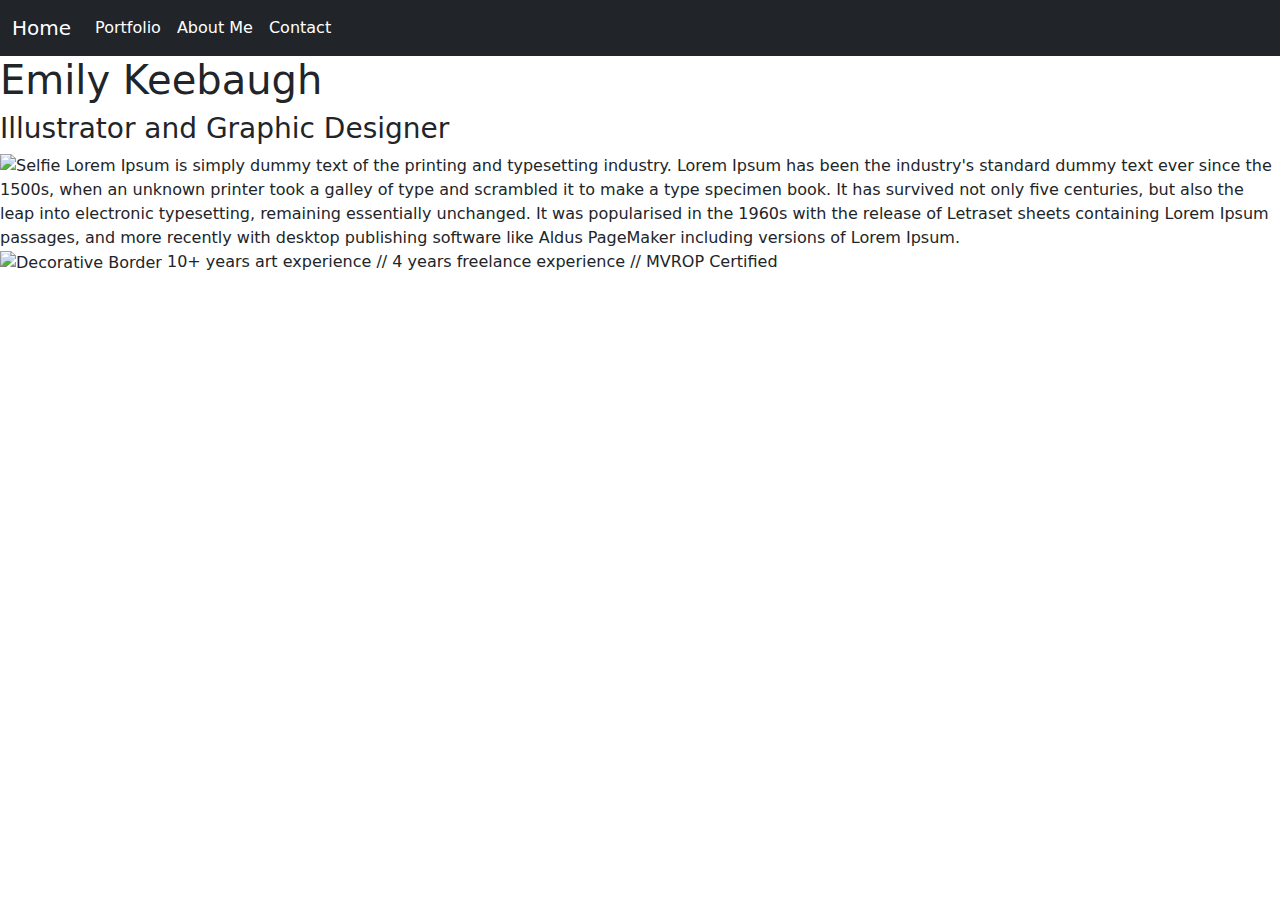
==== index.html @ 85dd1366 "Add files via upload" ====
<!DOCTYPE html>
<html lang="en">
  <head>
    <!-- Required meta tags -->
    <meta charset="utf-8" />
    <meta name="viewport" content="width=device-width, initial-scale=1" />

    <link rel="stylesheet"href="https://cdnjs.cloudflare.com/ajax/libs/twitter-bootstrap/5.0.0-beta1/css/bootstrap.min.css"/>
    <link rel="stylesheet" href="https://cdnjs.cloudflare.com/ajax/libs/font-awesome/5.15.2/css/all.min.css"/>
<link rel="stylesheet" href="CSS/custom1.css"/>
    <title>Emily Keebaugh Final Website</title>
  </head>
 
<body>
<nav class="navbar navbar-expand-lg navbar-dark bg-dark">
  <div class="container-fluid">
    <a class="navbar-brand" href="index.html">Home</a>
      <ul class="navbar-nav me-auto mb-2 mb-lg-0">
        <li class="nav-item">
          <a class="nav-link active" aria-current="page" href="portfolio.html">Portfolio</a>
        </li>
        <li class="nav-item">
          <a class="nav-link active" aria-current="page" href="about.html">About Me</a>
        </li>
        <li class="nav-item">
          <a class="nav-link active" aria-current="page" href="contact.html">Contact</a>
        </li>
  </div>
</nav>

<div class="topspace">

</div>

<div class="header">
  <h1>Emily Keebaugh</h1>
  <h3> Illustrator and Graphic Designer</h3>
</div>

<div class="row1">
<img src="Images/IMG_0511.jpg" alt="Selfie">
  <span>
    Lorem Ipsum is simply dummy text of the printing and typesetting industry. Lorem Ipsum has been the industry's standard dummy text ever since the 1500s, when an unknown printer took a galley of type and scrambled it to make a type specimen book. It has survived not only five centuries, but also the leap into electronic typesetting, remaining essentially unchanged. It was popularised in the 1960s with the release of Letraset sheets containing Lorem Ipsum passages, and more recently with desktop publishing software like Aldus PageMaker including versions of Lorem Ipsum.
  </span>
</div>

<div class="row2">
  <img src="images/set-of-decorative-border-vector-20757579.jpg" alt="Decorative Border">
  10+ years art experience  //  4 years freelance experience  //  MVROP Certified
</div>

</body>


 
</html>
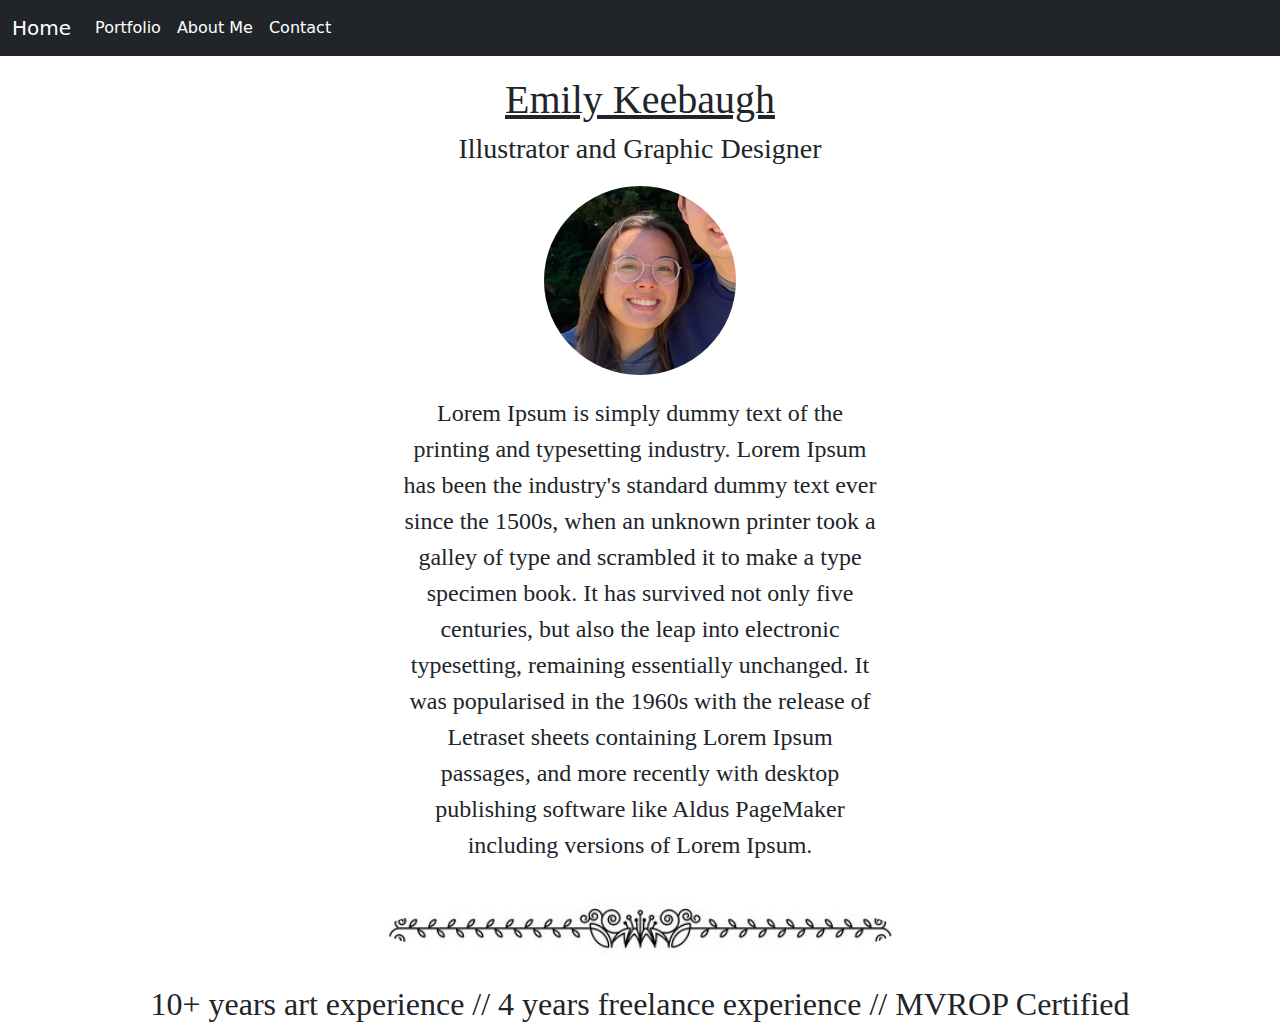
==== commit 23dacf3e: "Update index.html" ====
--- a/index.html
+++ b/index.html
@@ -7,7 +7,7 @@
 
     <link rel="stylesheet"href="https://cdnjs.cloudflare.com/ajax/libs/twitter-bootstrap/5.0.0-beta1/css/bootstrap.min.css"/>
     <link rel="stylesheet" href="https://cdnjs.cloudflare.com/ajax/libs/font-awesome/5.15.2/css/all.min.css"/>
-<link rel="stylesheet" href="CSS/custom1.css"/>
+<link rel="stylesheet" href="custom1.css"/>
     <title>Emily Keebaugh Final Website</title>
   </head>
  
@@ -38,14 +38,14 @@
 </div>
 
 <div class="row1">
-<img src="Images/IMG_0511.jpg" alt="Selfie">
+<img src="IMG_0511.jpg" alt="Selfie">
   <span>
     Lorem Ipsum is simply dummy text of the printing and typesetting industry. Lorem Ipsum has been the industry's standard dummy text ever since the 1500s, when an unknown printer took a galley of type and scrambled it to make a type specimen book. It has survived not only five centuries, but also the leap into electronic typesetting, remaining essentially unchanged. It was popularised in the 1960s with the release of Letraset sheets containing Lorem Ipsum passages, and more recently with desktop publishing software like Aldus PageMaker including versions of Lorem Ipsum.
   </span>
 </div>
 
 <div class="row2">
-  <img src="images/set-of-decorative-border-vector-20757579.jpg" alt="Decorative Border">
+  <img src="set-of-decorative-border-vector-20757579.jpg" alt="Decorative Border">
   10+ years art experience  //  4 years freelance experience  //  MVROP Certified
 </div>
 
--- a/custom1.css
+++ b/custom1.css
@@ -0,0 +1,63 @@
+
+
+.topspace{
+  margin-top: 20px;
+}
+
+
+.header{
+  text-align: center;
+  margin-bottom: 20px;
+  font-family: Cambria, Cochin, Georgia, Times, 'Times New Roman', serif;
+}
+
+h1{
+  text-decoration: underline;
+}
+
+.row1{
+  display: inline-block;
+  max-height: 600px;
+ text-align: center;
+ margin-left: 400px;
+ margin-right: 400px;
+ font-size: x-large;
+ font-family: Cambria, Cochin, Georgia, Times, 'Times New Roman', serif
+}
+
+img{
+  width: 40%;
+  height: 40%;
+  display: block;
+ margin-left: auto;
+ margin-right: auto;
+ object-fit: cover;
+  border-radius: 50%;
+  margin-bottom: 20px;
+}
+
+.row2{
+  margin-top: 40px;
+  text-align: center;
+  font-family: Cambria, Cochin, Georgia, Times, 'Times New Roman', serif;
+  font-size: xx-large;
+  font-weight: 300;
+}
+
+@media only screen and (max-width: 600px) {
+
+nav{
+  flex-direction: column;
+  overflow: hidden;
+  display: flex;
+  justify-content: center;
+  align-items: center;
+}
+
+ .row1{
+ text-align: center;
+ margin-left: 0px;
+ margin-right: 0px;
+}
+
+}